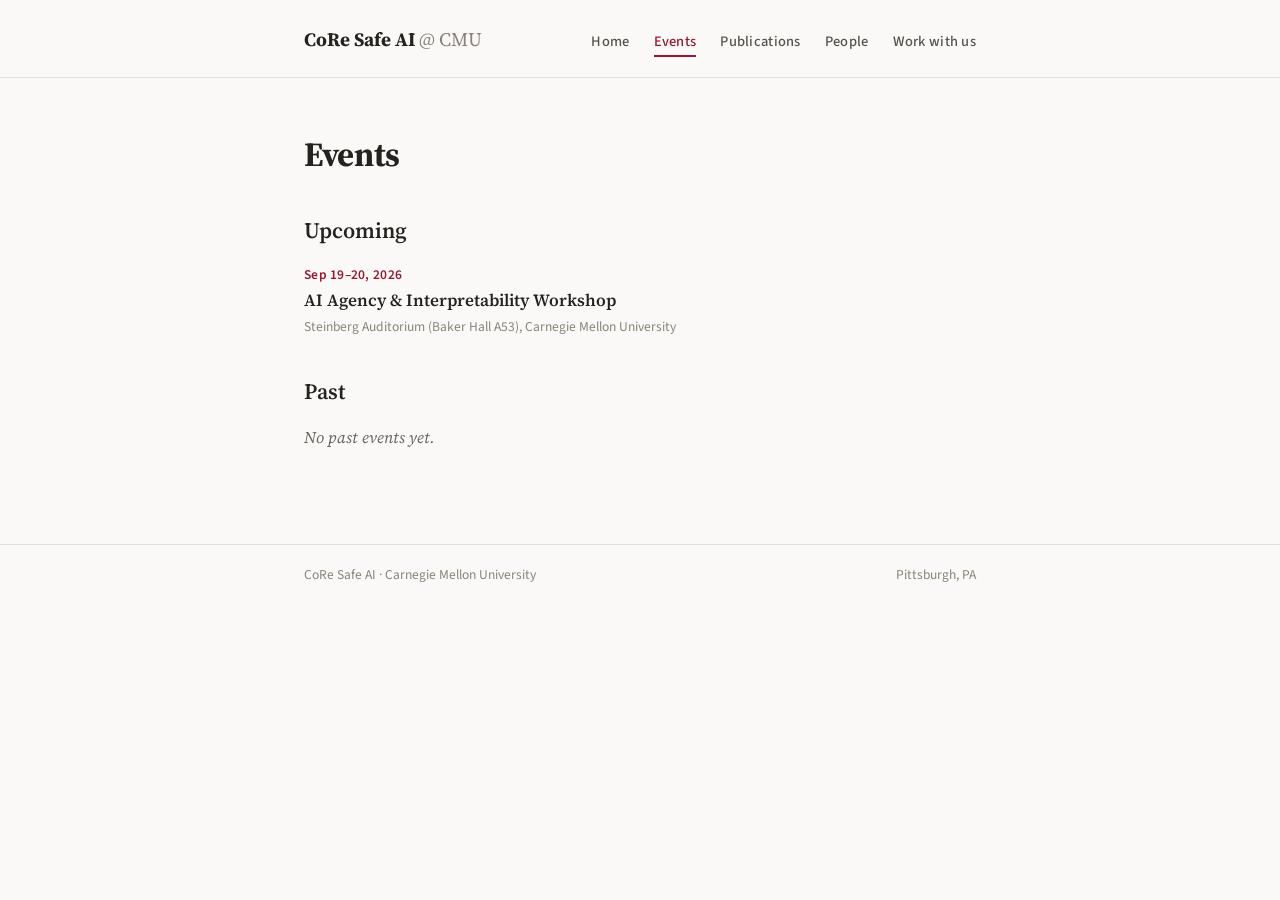
==== events.html @ 663f9df0 "Added events page" ====
<!DOCTYPE html>
<html lang="en">
<head>
    <meta charset="utf-8">
    <meta name="viewport" content="width=device-width, initial-scale=1">
    <title>Events &mdash; CoRe Safe AI @ CMU</title>
    <link rel="preconnect" href="https://fonts.googleapis.com">
    <link rel="preconnect" href="https://fonts.gstatic.com" crossorigin>
    <link rel="stylesheet" href="https://fonts.googleapis.com/css2?family=Source+Sans+3:wght@400;500;600&family=Source+Serif+4:ital,wght@0,400;0,600;0,700;1,400&display=swap">
    <link rel="stylesheet" href="style.css">
</head>
<body>
    <header>
        <div class="container">
            <a href="index.html" class="site-title">CoRe Safe AI <span>@ CMU</span></a>
            <nav>
                <a href="index.html">Home</a>
                <a href="events.html" class="current">Events</a>
                <a href="publications.html">Publications</a>
                <a href="people.html">People</a>
                <a href="join.html">Work with us</a>
            </nav>
        </div>
    </header>

    <main class="container">
        <h1>Events</h1>

        <section class="event-list">
            <h2>Upcoming</h2>
            <!--<div class="event">
                <p class="date">Sep 15, 2026 &middot; 4:00 pm</p>
                <p class="title">Seminar: Talk title goes here</p>
                <p class="meta">Speaker Name (Affiliation) &middot; Location TBD</p>
            </div>-->

            <div class="event">
                <p class="date">Sep 19&ndash;20, 2026</p>
                <p class="title"><a href="https://aydinmohseni.com/ai-agency-workshop/">AI Agency &amp; Interpretability Workshop</a></p>
                <p class="meta">Steinberg Auditorium (Baker Hall A53), Carnegie Mellon University</p>
            </div>

            <h2>Past</h2>
            <p class="aside">No past events yet.</p>
        </section>
    </main>

    <footer>
        <div class="container">
            <span>CoRe Safe AI &middot; Carnegie Mellon University</span>
            <span>Pittsburgh, PA</span>
        </div>
    </footer>
</body>
</html>
---- style.css ----
/* Shared stylesheet for CoRe Safe AI @ CMU */

:root {
  --bg: #faf9f7;
  --text: #26231f;
  --secondary: #57524b;
  --muted: #8a8378;
  --soft: #6b665f;
  --rule: #e4dfd7;
  --accent: #97182f;
  --accent-dark: #6e1023;
  --serif: 'Source Serif 4', Georgia, serif;
  --sans: 'Source Sans 3', 'Helvetica Neue', Arial, sans-serif;
}

* {
  box-sizing: border-box;
}

body {
  margin: 0;
  background: var(--bg);
  color: var(--text);
  font-family: var(--serif);
  -webkit-font-smoothing: antialiased;
}

a {
  color: var(--accent);
}

a:hover {
  color: var(--accent-dark);
}

.container {
  max-width: 720px;
  margin: 0 auto;
  padding-left: 24px;
  padding-right: 24px;
}

/* Header / navigation */
header {
  border-bottom: 1px solid var(--rule);
}

header .container {
  padding-top: 26px;
  padding-bottom: 20px;
  display: flex;
  align-items: baseline;
  justify-content: space-between;
  flex-wrap: wrap;
  gap: 10px 28px;
}

.site-title {
  font-weight: 700;
  font-size: 19px;
  color: var(--text);
  text-decoration: none;
}

.site-title span {
  font-weight: 400;
  color: var(--muted);
}

nav {
  display: flex;
  gap: 24px;
  font-family: var(--sans);
  font-size: 14.5px;
  font-weight: 500;
  letter-spacing: 0.02em;
}

nav a {
  color: var(--secondary);
  text-decoration: none;
  border-bottom: 2px solid transparent;
  padding-bottom: 3px;
}

nav a:hover {
  color: var(--accent);
}

nav a.current {
  color: var(--accent);
  border-bottom-color: var(--accent);
}

/* Content */
main {
  padding-top: 56px;
  padding-bottom: 80px;
}

h1 {
  margin: 0 0 40px;
  font-size: 34px;
  line-height: 1.2;
  font-weight: 700;
  letter-spacing: -0.01em;
}

h1.has-subtitle {
  margin-bottom: 8px;
}

.subtitle {
  margin: 0 0 40px;
  font-family: var(--sans);
  font-size: 15px;
  color: var(--muted);
  letter-spacing: 0.02em;
}

.prose {
  font-size: 18px;
  line-height: 1.65;
  max-width: 640px;
}

.prose p {
  margin: 0 0 22px;
}

.prose p:last-child {
  margin-bottom: 0;
}

.aside {
  font-style: italic;
  color: var(--soft);
}

/* Publications */
.pub-list {
  max-width: 640px;
}

.pub {
  margin-bottom: 28px;
}

.pub p {
  margin: 0 0 4px;
}

.pub .title {
  font-size: 17px;
  line-height: 1.5;
  font-weight: 600;
}

.pub .title a {
  text-decoration: none;
  color: var(--text);
}

.pub .title a:hover {
  color: var(--accent);
}

.pub .authors {
  font-size: 15.5px;
  color: var(--secondary);
}

.pub .meta {
  font-family: var(--sans);
  font-size: 13.5px;
  color: var(--muted);
}

/* Events */
.event-list {
  max-width: 640px;
}

.event-list h2 {
  margin: 40px 0 20px;
  font-size: 22px;
  font-weight: 600;
}

.event-list h2:first-child {
  margin-top: 0;
}

.event {
  margin-bottom: 28px;
}

.event p {
  margin: 0 0 4px;
}

.event .date {
  font-family: var(--sans);
  font-size: 13.5px;
  color: var(--accent);
  font-weight: 600;
  letter-spacing: 0.02em;
}

.event .title {
  font-size: 17px;
  line-height: 1.5;
  font-weight: 600;
}

.event .title a {
  text-decoration: none;
  color: var(--text);
}

.event .title a:hover {
  color: var(--accent);
}

.event .meta {
  font-family: var(--sans);
  font-size: 13.5px;
  color: var(--muted);
}

/* People */
.people-grid {
  display: grid;
  grid-template-columns: repeat(auto-fill, minmax(180px, 1fr));
  gap: 32px 28px;
  max-width: 640px;
}

.person img,
.person .photo-placeholder {
  width: 120px;
  height: 120px;
  border-radius: 50%;
  object-fit: cover;
  margin-bottom: 10px;
}

.person .photo-placeholder {
  background: repeating-linear-gradient(45deg, #eee9e1, #eee9e1 6px, var(--rule) 6px, var(--rule) 12px);
  display: flex;
  align-items: center;
  justify-content: center;
  font-family: monospace;
  font-size: 11px;
  color: var(--muted);
}

.person .name {
  margin: 0;
  font-size: 17px;
  font-weight: 600;
}

.person .role {
  margin: 2px 0 0;
  font-family: var(--sans);
  font-size: 13.5px;
  color: var(--muted);
}

/* Footer */
footer {
  border-top: 1px solid var(--rule);
}

footer .container {
  padding-top: 20px;
  padding-bottom: 28px;
  font-family: var(--sans);
  font-size: 13.5px;
  color: var(--muted);
  display: flex;
  justify-content: space-between;
  flex-wrap: wrap;
  gap: 8px 24px;
}
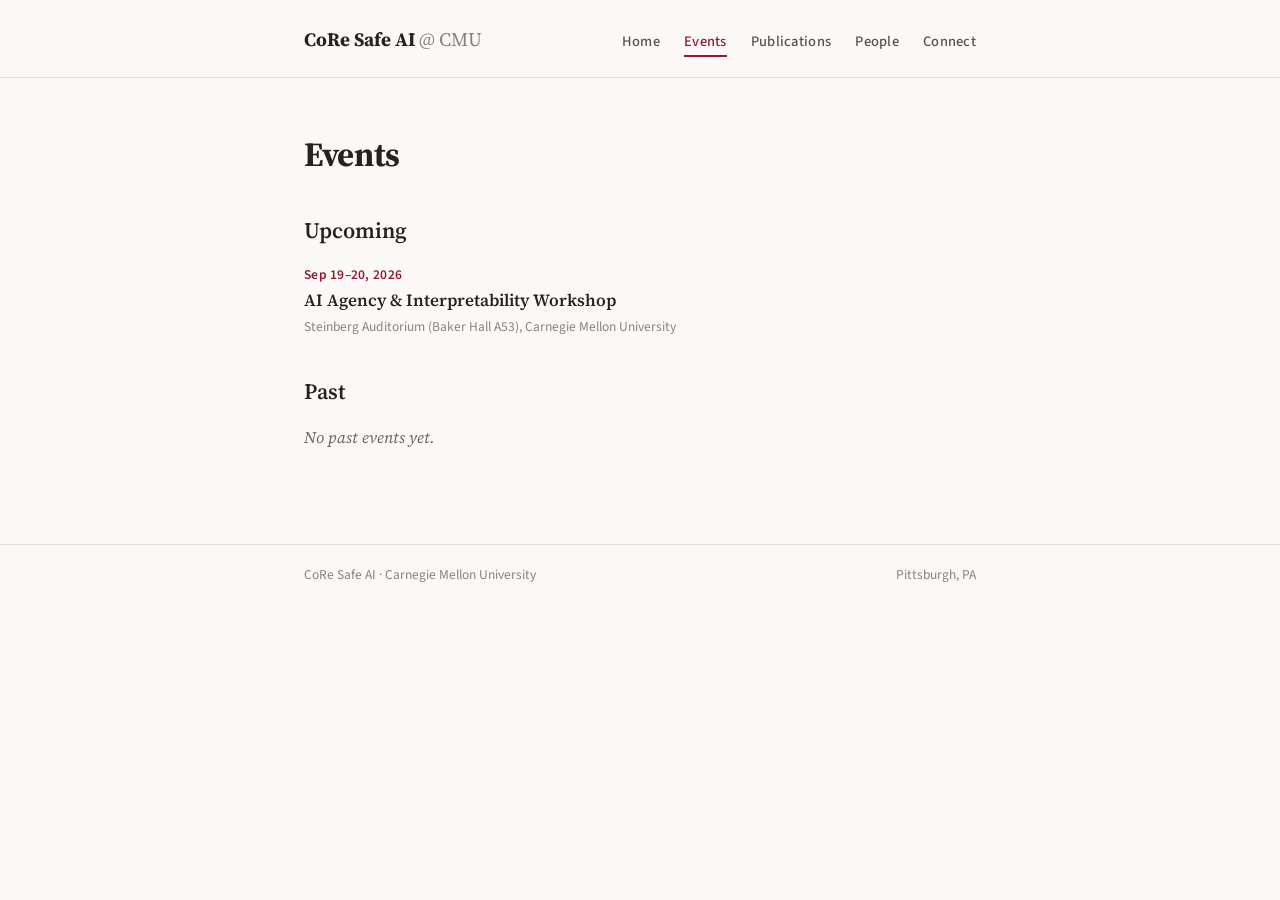
==== commit f812a832: "These were Vince's updates (+1 small correction)" ====
--- a/events.html
+++ b/events.html
@@ -18,7 +18,7 @@
                 <a href="events.html" class="current">Events</a>
                 <a href="publications.html">Publications</a>
                 <a href="people.html">People</a>
-                <a href="join.html">Work with us</a>
+                <a href="join.html">Connect</a>
             </nav>
         </div>
     </header>
--- a/style.css
+++ b/style.css
@@ -231,8 +231,8 @@
 /* People */
 .people-grid {
   display: grid;
-  grid-template-columns: repeat(auto-fill, minmax(180px, 1fr));
-  gap: 32px 28px;
+  grid-template-columns: repeat(auto-fit, minmax(260px, 1fr));
+  gap: 40px 32px;
   max-width: 640px;
 }
 
@@ -259,6 +259,7 @@
   margin: 0;
   font-size: 17px;
   font-weight: 600;
+  line-height: 1.35;
 }
 
 .person .role {
@@ -266,6 +267,14 @@
   font-family: var(--sans);
   font-size: 13.5px;
   color: var(--muted);
+}
+
+.person .description {
+  margin: 10px 0 0;
+  max-width: 280px;
+  font-size: 15.5px;
+  line-height: 1.5;
+  color: var(--secondary);
 }
 
 /* Footer */
